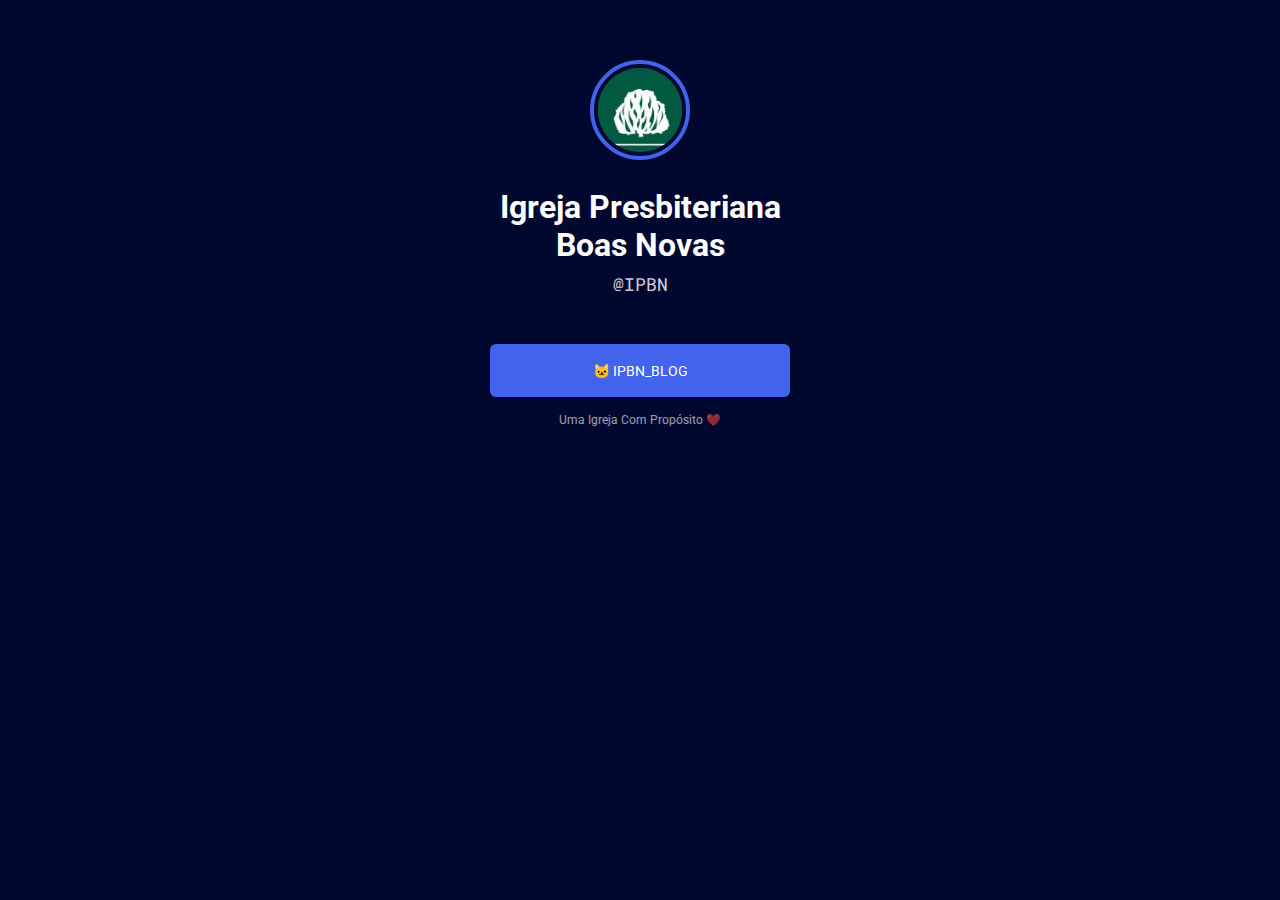
==== index.html @ 2b2d14eb "Add files via upload" ====
<!DOCTYPE html>
<html lang="pt-BR">
<head>
    <link rel="preconnect" href="https://fonts.googleapis.com">
    <link rel="preconnect" href="https://fonts.gstatic.com" crossorigin>

    <meta charset="UTF-8">
    <meta http-equiv="X-UA-Compatible" content="IE=edge">
    <meta name="viewport" content="width=device-width, initial-scale=1.0">
    <title> IPBN_BLOG </title>

   
    <link href="https://fonts.googleapis.com/css2?family=Roboto+Mono&family=Roboto:wght@500;700&display=swap" rel="stylesheet">




<link rel="stylesheet" href="./style.css">

</head>

<body class="dark-blue">
    <!--pink-->
    <!--dark-pink-->
    <!--dark-greem-->
    <!--dark-blue-->
 <div class="conteiner">
            <img class="avatar" src="./Slogam IPBN1.bmp" alt="imagem Slogan IPBN">
            <h1>Igreja Presbiteriana Boas Novas</h1>
            <P class="mono">@IPBN</P>

            <ul class="midia">
        <li> <a href="https://igreja-presbiteriana-boas-novas6.webnode.page//" target="_blank">🐱 IPBN_Blog</a></li>
        <!--<li> <a href="https://www.facebook.com/ipbnroomt/?ref=pages_you_manage" target="_blank">🐤facebook</a></li>
        <li> <a href="https://www.youtube.com/channel/UCsJVItQwa6RqlcRThAzYEjQ" target="_blank">📹Youtube</a></li>
        <li> <a href="https://instagram.com/ipbnroomt" target="_blank">📷Instagram</a></li> </ul>-->

            <footer> Uma Igreja Com Propósito ❤️</footer>

        </div>
    
</body>

</html>
---- style.css ----
*{
    margin: 0;
    padding: 0;
    box-sizing: border-box;
}


/* variaveis*/

html{
--bg-color:#EDF2FF;
--text-color:#00082F;
--primary-color:#4263EB;
--primary-color-dark:#364FC7;
--primary-color-green:rgb(201, 233, 206);

}
body {
    background: var(--bg-color);
    color: var(--text-color);
    font-family: 'Roboto', sans-serif;

}



body.dark-blue{
    --bg-color:#00082F;
    --text-color:#FFFFFF;

}

body.pink{
    --bg-color:#FFF0F6;
    --text-color:#1F000B; 
    --primary-color:#D6336C;
    --primary-color-dark:#A61E4D;
}

body.dark-pink{
    --bg-color:#1F000B;
    --text-color:#FFFFFF; 
    --primary-color:#D6336C;
    --primary-color-dark:#A61E4D;

}

body.dark-greem{
    --bg-color:#3ebd53;
    --text-color:#FFFFFF; 
    --primary-color:#124112;
    --primary-color-dark:#5ddf7d;

}



.conteiner{
text-align: center;
width: 300px;
margin: 60px auto;



}

img {
    width: 100%;
}

.avatar{
    border-radius: 50%;
    width: 100px;
    height: 100px;
    border: var(--primary-color) solid 4px;
    padding: 3.7px;

}

h1{
margin-top:24px ;
margin-bottom: 8px;
font-size: 32px;


}

.mono {
    font-family: 'Roboto Mono', monospace;
    opacity: 0.8;
    font-size: 18px;
    font-weight: 400;
}


ul{
list-style: none; 
margin: 48px 0;
}

a {
    text-decoration: none;
}

ul li a{

    height: 53px;
    display: flex;
    align-items: center;
    justify-content: center;
    background: var(--primary-color);
    color: white;
    text-transform: uppercase;/* caixa alta*/
    font-size: 14px;
    margin-bottom: 16px;
    border-radius: 6px;

    transition: background 400ms ;

}

ul li a:hover {
    background:var(--primary-color-dark);
}

footer {
    font-weight: 400;
    font-size: 12px;
     opacity: 0.6;
    transition: opacity 400ms;
   
}

footer:hover {
    opacity: 1;
}
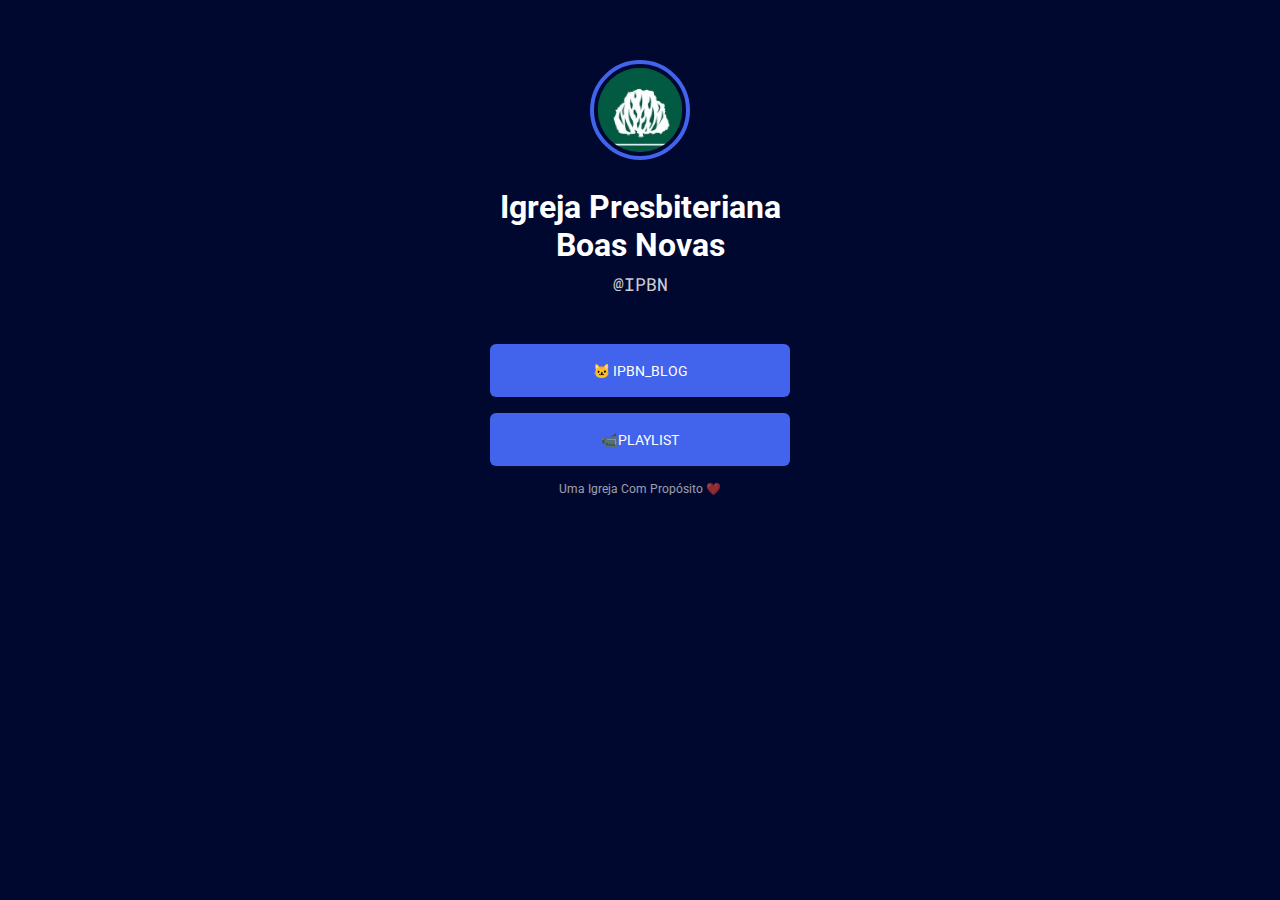
==== commit 39fb0d15: "Add files via upload" ====
--- a/index.html
+++ b/index.html
@@ -31,8 +31,9 @@
 
             <ul class="midia">
         <li> <a href="https://igreja-presbiteriana-boas-novas6.webnode.page//" target="_blank">🐱 IPBN_Blog</a></li>
+        <li> <a href="PlayList.html" target="_blank">📹PLAYLIST</a></li>
+        
         <!--<li> <a href="https://www.facebook.com/ipbnroomt/?ref=pages_you_manage" target="_blank">🐤facebook</a></li>
-        <li> <a href="https://www.youtube.com/channel/UCsJVItQwa6RqlcRThAzYEjQ" target="_blank">📹Youtube</a></li>
         <li> <a href="https://instagram.com/ipbnroomt" target="_blank">📷Instagram</a></li> </ul>-->
 
             <footer> Uma Igreja Com Propósito ❤️</footer>
